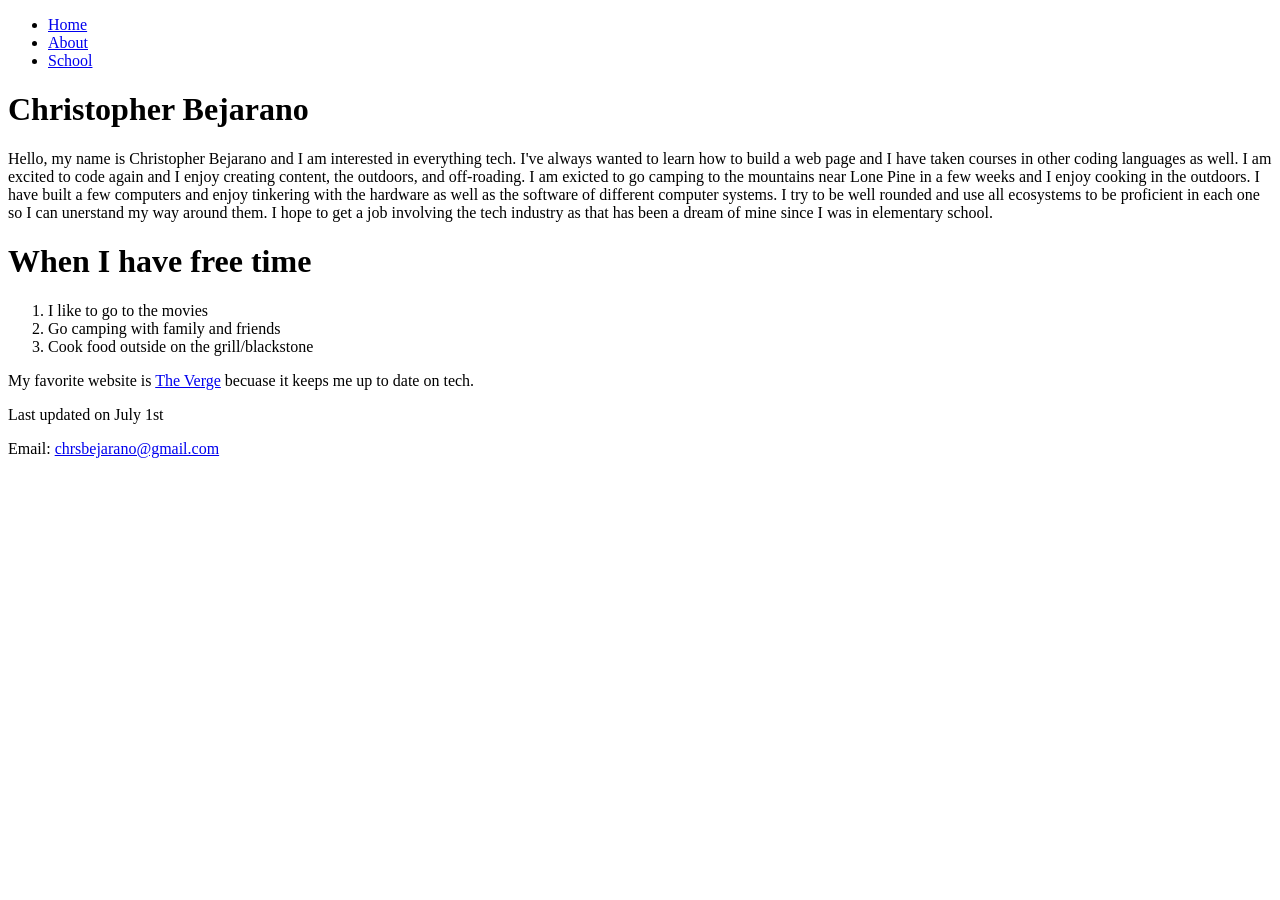
==== index.html @ 6c732c97 "Add files via upload for project 1-2" ====
<!DOCTYPE html>
<html lang="en">

<head>
	<meta charset="utf-8">
	<title>Home - Project 1-2</title>
</head>

<body>

	<header>
		<!-- header for page link navigation-->
		<nav> 
			<ul>
				<li><a href="index.html">Home</a></li>
				<li><a href="about.html">About</a></li>
				<li><a href="#">School</a></li>
			</ul>
		</nav>
	</header>

	<h1>Christopher Bejarano</h1>
	<p>Hello, my name is Christopher Bejarano and I am interested in everything tech. I've always wanted to learn how to build a web page and I have taken courses in other coding languages as well. I am excited to code again and I enjoy creating content, the outdoors, and off-roading. I am exicted to go camping to the mountains near Lone Pine in a few weeks and I enjoy cooking in the outdoors. I have built a few computers and enjoy tinkering with the hardware as well as the software of different computer systems. I try to be well rounded and use all ecosystems to be proficient in each one so I can unerstand my way around them. I hope to get a job involving the tech industry as that has been a dream of mine since I was in elementary school.</p>

	<h1>When I have free time</h1>
	<ol>
		<li>I like to go to the movies</li>
		<li>Go camping with family and friends</li>
		<li>Cook food outside on the grill/blackstone</li>
	</ol>

	<p>My favorite website is <a href="https://www.theverge.com/">The Verge</a> becuase it keeps me up to date on tech.</p>

	<footer>Last updated on 
   	<time datetime="2026-07-01T13:00">July 1st </time> 
   	<p>Email: <a href="mailto:chrsbejarano@gmail.com">chrsbejarano@gmail.com</a></p>
	</footer>

</body>
</html>
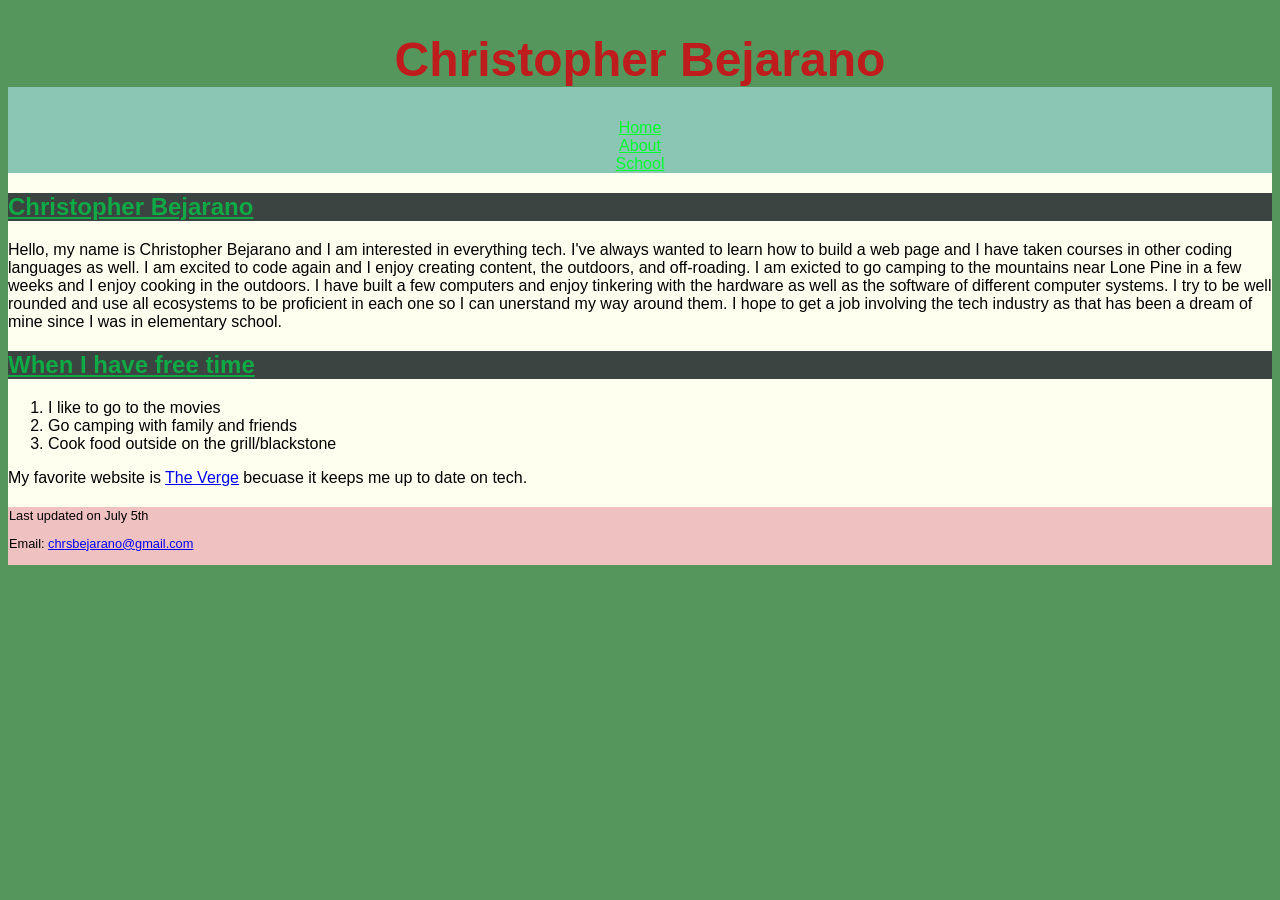
==== commit 8a6d26b5: "Project 1-3" ====
--- a/index.html
+++ b/index.html
@@ -3,13 +3,16 @@
 
 <head>
 	<meta charset="utf-8">
-	<title>Home - Project 1-2</title>
+	<title>Home - Christopher Bejarano </title>
+	<link href="main.css" rel ="stylesheet">
 </head>
 
 <body>
 
+	<!-- Project 1-3-->
+
 	<header>
-		<!-- header for page link navigation-->
+		<h1>Christopher Bejarano</h1>
 		<nav> 
 			<ul>
 				<li><a href="index.html">Home</a></li>
@@ -19,20 +22,24 @@
 		</nav>
 	</header>
 
-	<h1>Christopher Bejarano</h1>
-	<p>Hello, my name is Christopher Bejarano and I am interested in everything tech. I've always wanted to learn how to build a web page and I have taken courses in other coding languages as well. I am excited to code again and I enjoy creating content, the outdoors, and off-roading. I am exicted to go camping to the mountains near Lone Pine in a few weeks and I enjoy cooking in the outdoors. I have built a few computers and enjoy tinkering with the hardware as well as the software of different computer systems. I try to be well rounded and use all ecosystems to be proficient in each one so I can unerstand my way around them. I hope to get a job involving the tech industry as that has been a dream of mine since I was in elementary school.</p>
+	<section>
+		<h2>Christopher Bejarano</h2>
+		<p>Hello, my name is Christopher Bejarano and I am interested in everything tech. I've always wanted to learn how to build a web page and I have taken courses in other coding languages as well. I am excited to code again and I enjoy creating content, the outdoors, and off-roading. I am exicted to go camping to the mountains near Lone Pine in a few weeks and I enjoy cooking in the outdoors. I have built a few computers and enjoy tinkering with the hardware as well as the software of different computer systems. I try to be well rounded and use all ecosystems to be proficient in each one so I can unerstand my way around them. I hope to get a job involving the tech industry as that has been a dream of mine since I was in elementary school.</p>
+	</section>
 
-	<h1>When I have free time</h1>
-	<ol>
-		<li>I like to go to the movies</li>
-		<li>Go camping with family and friends</li>
-		<li>Cook food outside on the grill/blackstone</li>
-	</ol>
+	<section>
+		<h2>When I have free time</h2>
+		<ol>
+			<li>I like to go to the movies</li>
+			<li>Go camping with family and friends</li>
+			<li>Cook food outside on the grill/blackstone</li>
+		</ol>
+	</section>
 
 	<p>My favorite website is <a href="https://www.theverge.com/">The Verge</a> becuase it keeps me up to date on tech.</p>
 
 	<footer>Last updated on 
-   	<time datetime="2026-07-01T13:00">July 1st </time> 
+   	<time datetime="2026-07-05T11:50">July 5th</time> 
    	<p>Email: <a href="mailto:chrsbejarano@gmail.com">chrsbejarano@gmail.com</a></p>
 	</footer>
 
--- a/main.css
+++ b/main.css
@@ -0,0 +1,85 @@
+@charset "utf-8";
+
+/* Project 1-3
+ * Filename: main.css
+ * Author: Christopher Bejarano
+ * Date: 2024/06/05
+ * Stylesheet for Project 1-3
+ */
+
+ /* HTML and body styles */
+ html {
+ 	background-color: hsl(126, 28%, 46%);
+}
+
+ body {
+ 	font-family: Arial, Helvetica, sans-serif;
+    color: rgb(0, 0, 0);
+    background-color: ivory;
+ }
+
+/* Header styles */
+
+header {
+ 	background-color: hsl(162, 34%, 66%);
+ 	text-align: center;
+ }
+
+h1 {
+    font-family: Tahoma, Arial, sans-serif;
+ 	font-size: 3em;
+    color: hsl(0, 74%, 43%);
+    background-color:hsl(126, 28%, 46%);
+    
+ }
+
+ /* Navigation styles */
+
+ nav ul {
+ 	font-family: Arial, sans-serif;
+    background-color: hsl(162, 34%, 66%);
+    list-style-type: none;
+    padding: 0;
+    margin:0;
+ }
+
+ nav > ul > li > a:visited{
+ 	color: hsl(301, 58%, 48%);
+    text-decoration: none;
+    padding: 1px;
+ }
+
+  nav > ul > li > a:link{
+ 	color: hsl(131, 100%, 50%);
+    text-decoration: underline;
+    padding: 1px;
+ }
+
+ nav > ul > li > a:hover{
+ 	color: hsl(241, 100%, 50%);
+    text-decoration: underline overline;
+    padding: 1px;
+ }
+
+
+ /* Section styles */
+
+ section h2 {
+    font-family: Arial, sans-serif;
+    font-size: 1.5em;
+ 	color: hsl(141, 84%, 36%);
+    background-color: hsl(163, 6%, 25%);
+    text-decoration: underline;
+ }
+
+ /* Footer styles */
+
+footer {
+    margin-top: 20px;
+    padding: 1px;
+    font-family: Arial, sans-serif;
+    font-size: 0.8em;
+ 	background-color: hsl(0, 62%, 85%);
+ }
+
+ /* Last modified: July 5, 2026 */
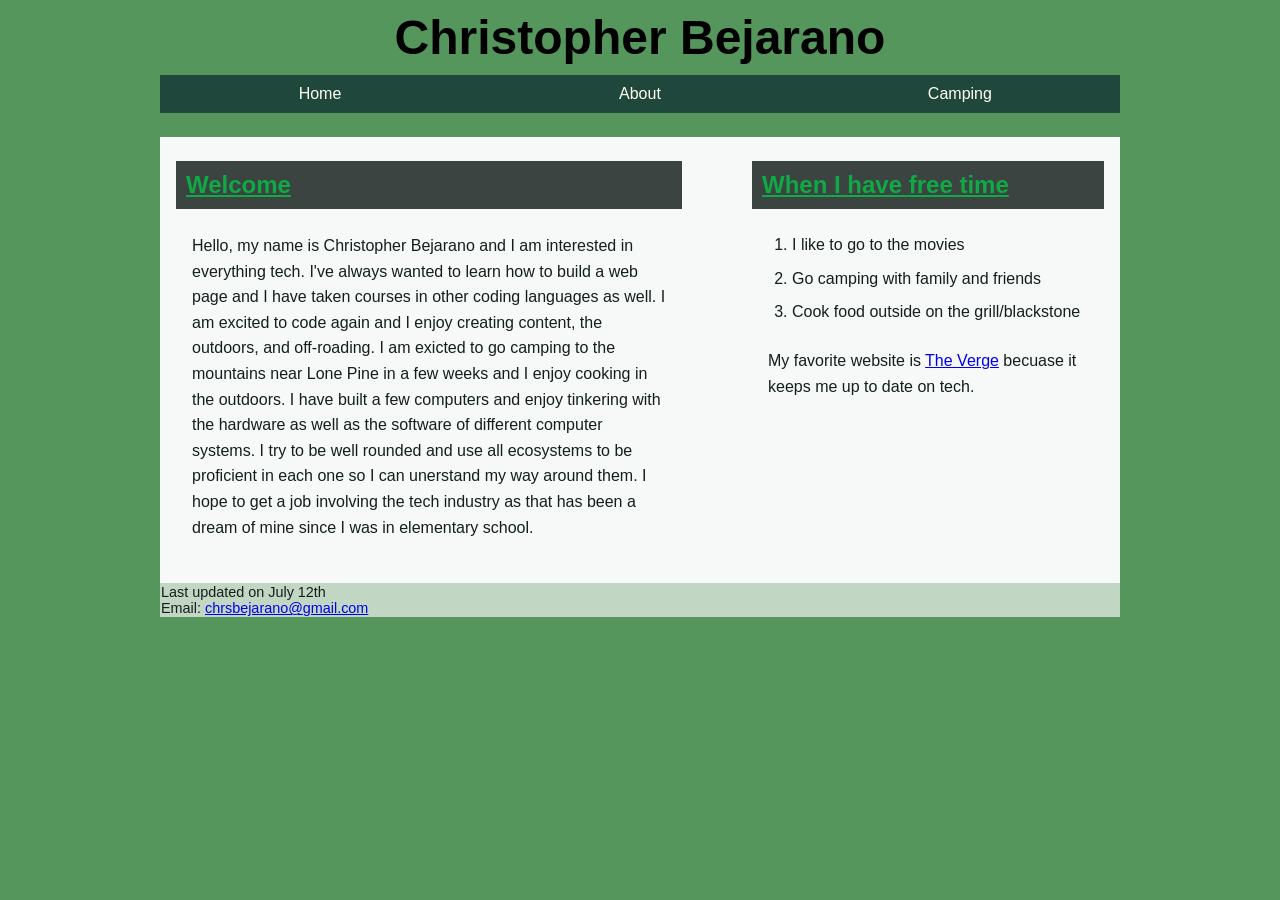
==== commit d6a56a9c: "Project 1-4" ====
--- a/index.html
+++ b/index.html
@@ -9,38 +9,48 @@
 
 <body>
 
-	<!-- Project 1-3-->
+	<!-- Project 1-4-->
 
 	<header>
 		<h1>Christopher Bejarano</h1>
-		<nav> 
+		<nav class="horizontalNavigation"> 
 			<ul>
 				<li><a href="index.html">Home</a></li>
 				<li><a href="about.html">About</a></li>
-				<li><a href="#">School</a></li>
+				<li><a href="camping.html">Camping</a></li>
 			</ul>
 		</nav>
 	</header>
 
-	<section>
-		<h2>Christopher Bejarano</h2>
-		<p>Hello, my name is Christopher Bejarano and I am interested in everything tech. I've always wanted to learn how to build a web page and I have taken courses in other coding languages as well. I am excited to code again and I enjoy creating content, the outdoors, and off-roading. I am exicted to go camping to the mountains near Lone Pine in a few weeks and I enjoy cooking in the outdoors. I have built a few computers and enjoy tinkering with the hardware as well as the software of different computer systems. I try to be well rounded and use all ecosystems to be proficient in each one so I can unerstand my way around them. I hope to get a job involving the tech industry as that has been a dream of mine since I was in elementary school.</p>
+	<section id="leftColumn">
+		<h2>Welcome</h2>
+		<p>Hello, my name is Christopher Bejarano and I am interested in everything tech. 
+			I've always wanted to learn how to build a web page and I have taken courses in 
+			other coding languages as well. I am excited to code again and I enjoy creating 
+			content, the outdoors, and off-roading. I am exicted to go camping to the 
+			mountains near Lone Pine in a few weeks and I enjoy cooking in the outdoors. I 
+			have built a few computers and enjoy tinkering with the hardware as well as the 
+			software of different computer systems. I try to be well rounded and use all 
+			ecosystems to be proficient in each one so I can unerstand my way around them. 
+			I hope to get a job involving the tech industry as that has been a dream of mine 
+			since I was in elementary school.</p>
 	</section>
 
-	<section>
+	<section id="rightColumn">
 		<h2>When I have free time</h2>
 		<ol>
 			<li>I like to go to the movies</li>
 			<li>Go camping with family and friends</li>
 			<li>Cook food outside on the grill/blackstone</li>
 		</ol>
+
+		<p>My favorite website is <a href="https://www.theverge.com/">The Verge</a> becuase it 
+		keeps me up to date on tech.</p>
 	</section>
 
-	<p>My favorite website is <a href="https://www.theverge.com/">The Verge</a> becuase it keeps me up to date on tech.</p>
-
-	<footer>Last updated on 
-   	<time datetime="2026-07-05T11:50">July 5th</time> 
-   	<p>Email: <a href="mailto:chrsbejarano@gmail.com">chrsbejarano@gmail.com</a></p>
+	<footer>
+		<p>Last updated on <time datetime="2026-07-12T20:22">July 12th</time> </p>
+   		<p>Email: <a href="mailto:chrsbejarano@gmail.com">chrsbejarano@gmail.com</a></p>
 	</footer>
 
 </body>
--- a/main.css
+++ b/main.css
@@ -1,11 +1,19 @@
 @charset "utf-8";
 
-/* Project 1-3
+/* Project 1-4
  * Filename: main.css
  * Author: Christopher Bejarano
- * Date: 2024/06/05
- * Stylesheet for Project 1-3
+ * Date: 2026/07/12
+ * Stylesheet for Project 1-4
  */
+
+ /*reset styles*/
+ * {
+ 	margin: 0;
+ 	padding: 0;
+  vertical-align: baseline;
+ 	box-sizing: border-box;
+ }
 
  /* HTML and body styles */
  html {
@@ -14,72 +22,140 @@
 
  body {
  	font-family: Arial, Helvetica, sans-serif;
-    color: rgb(0, 0, 0);
-    background-color: ivory;
+   color: hsl(163, 20%, 10%);
+   background-color: hsl(150, 20%, 97%);
+   width: 95%;
+   max-width: 960px;
+   min-width: 640px;
+   margin-left: auto;
+  margin-right: auto;
  }
 
-/* Header styles */
+ /*Left column styles*/
+ section#leftColumn {
+  clear: both;
+ 	float: left;
+ 	width: 56%;
+  box-sizing: border-box;
+  padding: 1.5em 1em;
+ }
+
+ section#leftColumn img {
+ 	max-width: 100%;
+  display: inline-block;
+ 
+ }
+
+  /*Right column styles*/
+ section#rightColumn {
+  float: right;
+ 	width: 40%;
+  box-sizing: border-box;
+  padding: 1.5em 1em;
+  margin-left:2%;
+ }
+
+ section#rightColumn img {
+ 	width: 100%;
+  display: block;
+ }
+ 
+ /* Header styles */
 
 header {
- 	background-color: hsl(162, 34%, 66%);
+ 	background-color: hsl(126, 28%, 46%);
  	text-align: center;
+ 	margin: 0 auto;
+ }
+
+header::after {
+ 	content: "";
+ 	display: table;
+ 	clear: both;
+  height: 1.5em;
  }
 
 h1 {
-    font-family: Tahoma, Arial, sans-serif;
+   font-family: Tahoma, Arial, sans-serif;
  	font-size: 3em;
-    color: hsl(0, 74%, 43%);
-    background-color:hsl(126, 28%, 46%);
-    
+   color: hsl(0, 0%, 0%);
+   background-color: hsl(126, 28%, 46%);
+   margin-top: 0;
+   margin-bottom: 0;
+   padding: 10px;
  }
 
  /* Navigation styles */
 
- nav ul {
- 	font-family: Arial, sans-serif;
-    background-color: hsl(162, 34%, 66%);
-    list-style-type: none;
-    padding: 0;
-    margin:0;
+body > header > nav.horizontalNavigation {
+ 	width: 100%;
  }
 
- nav > ul > li > a:visited{
- 	color: hsl(301, 58%, 48%);
-    text-decoration: none;
-    padding: 1px;
+nav.horizontalNavigation ul {
+   list-style-type: none; 
+   margin: 0;
+   padding: 0;
+   background-color: hsl(162, 40%, 20%);
+   display: flow-root;
  }
 
-  nav > ul > li > a:link{
- 	color: hsl(131, 100%, 50%);
-    text-decoration: underline;
-    padding: 1px;
+nav.horizontalNavigation li {
+   display: block;
+   float: left;
+   width: 33.33%;
  }
 
- nav > ul > li > a:hover{
- 	color: hsl(241, 100%, 50%);
-    text-decoration: underline overline;
-    padding: 1px;
+nav.horizontalNavigation a {
+   display: block;
+   padding: 10px;
+   color: ivory;
+ 	text-align: center;
+   text-decoration: none;
  }
 
+nav.horizontalNavigation a:hover {
+   background-color: hsl(163, 34%, 30%);
+   color: hsl(0, 0%, 100%);
+ }
 
  /* Section styles */
 
  section h2 {
-    font-family: Arial, sans-serif;
-    font-size: 1.5em;
+   font-family: Arial, sans-serif;
+   font-size: 1.5em;
  	color: hsl(141, 84%, 36%);
-    background-color: hsl(163, 6%, 25%);
-    text-decoration: underline;
+   background-color: hsl(163, 6%, 25%);
+   text-decoration: underline;
+   padding:10px;
+   margin-bottom: 1em;
+ }
+
+ section p {
+  line-height: 1.6;
+  margin-bottom: 1.2em;
+  padding: 0 1em;
+ }
+
+ section ul, section ol {
+  margin-bottom: 1.5em;
+  padding-left: 2.5em; 
+ }
+
+ section ul li, section ol li {
+  line-height: 1.5;
+  margin-bottom: 0.6em;
  }
 
  /* Footer styles */
 
 footer {
-    margin-top: 20px;
-    padding: 1px;
-    font-family: Arial, sans-serif;
-    font-size: 0.8em;
- 	background-color: hsl(0, 62%, 85%);
+   margin-top: 10px;
+   margin-bottom: 10px;
+   padding: 1px;
+   font-family: Arial, sans-serif;
+   font-size: 0.9em;
+ 	background-color: hsl(126, 20%, 80%);
+  clear: both;
  }
 
- /* Last modified: July 5, 2026 */+ /* Last modified: July 12, 2026 */
